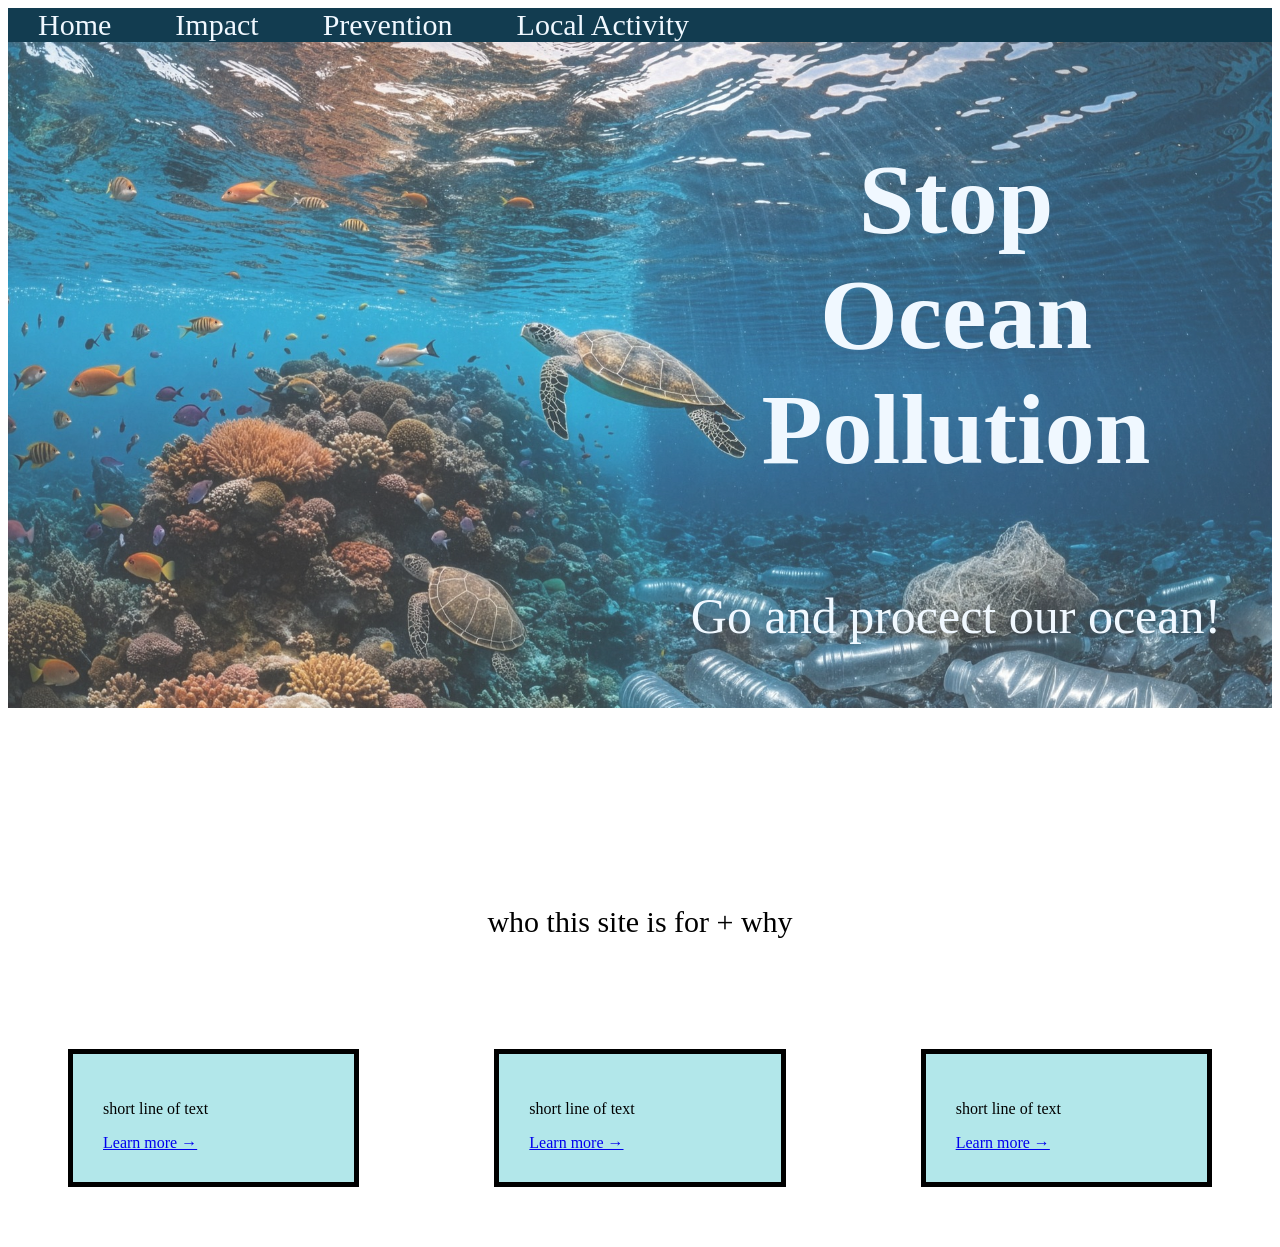
==== index.html @ 40012572 "add menu to every sub webpages" ====
<!DOCTYPE html>
<html lang="en">
<head>
    <meta charset="UTF-8">
    <meta name="viewport" content="width=device-width, initial-scale=1.0">
    <link rel="stylesheet" href="style.css">
    <title>Stop Ocean Pollution</title>
</head>
<body>
    <section class="hero-image">
        
    <nav>
    <section class="menu"> 
        <a href="index.html">Home</a>
        <a href="impact.html">Impact</a>
        <a href="prevention.html">Prevention</a>
        <a href="local_activity.html">Local Activity</a>
    </section>
    </nav>
    <section >
        <h1 class="right-align">Stop<br>Ocean Pollution</h1>
        <p id="hero-text" class="right-align">Go and procect our ocean!</p>
    </section>

    <div class="home_purpose"> 
    <p>who this site is for + why</p>
    </div>

    <div class="container">
      <div class="home_short_info">
          <p>short line of text</p>
          <a href="impact.html">Learn more →</a>
      </div>
      <div class="home_short_info">
          <p>short line of text</p>
          <a href="prevention.html">Learn more →</a>
      </div>
      <div class="home_short_info">
          <p>short line of text</p>
          <a href="local_activity.html">Learn more →</a>
      </div>
    </div>






</body>
</html>
---- style.css ----
.menu{
    background-color: #123C50;
      margin: auto;
}
.menu a{
    text-align: center;
    padding: 14px 30px;
    text-decoration: none;
    font-size: 30px;
    color:#f0f8ff;
}

.hero-image{
    background-image: url("./sea\ ​_turtle.jpg") ;
    height:700px;
    background-position:center;
    background-repeat: no-repeat;
    background-size: cover;
    background-attachment: fixed;
    background-color: rgba(255, 255, 255, 0.199); 
    background-blend-mode: lighten; 
}
.right-align {
  text-align: center;
  margin-left: 50%;
  width: 50%;
  color: aliceblue;
  
}
h1{
    font-size: 100px;
}
#hero-text{
    font-size: 50px;
}
.home_purpose{
    padding-top: 180px;
    text-align:center;
    font-size: 30px;
}
.container {
  display: flex;      
  gap: 15px;           
  width: 100%;
  padding-top:20px;
}      
.home_short_info{
    width: 50px;
    display: inline-block;
    vertical-align: top;
    margin: 60px;
    padding: 30px;
    flex: 1;
    border: 5px solid;
    background-color: #B2E7EA;
    color: black;
}
.impact_info, .prevention_info{
    text-align: center;
}
.impact_info h1, .prevention_info h1{
    font-size: 40px;
}
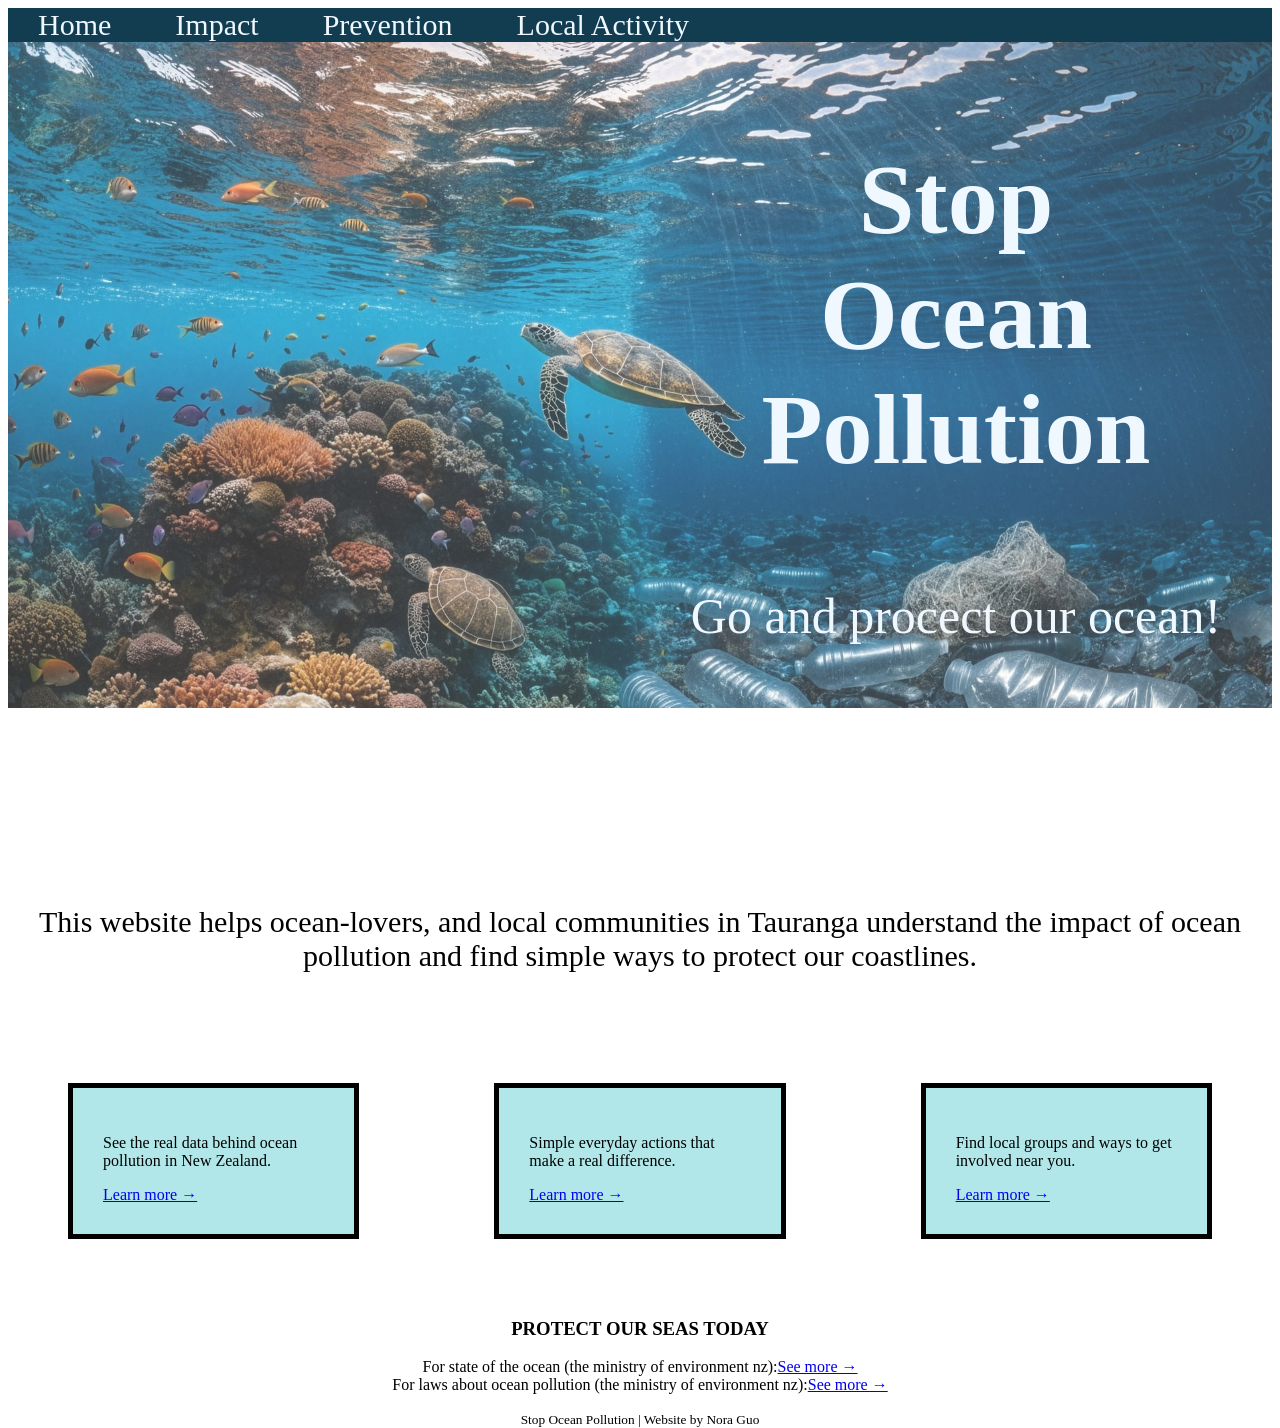
==== commit 48507d23: "add footer and add list of prevention" ====
--- a/index.html
+++ b/index.html
@@ -23,24 +23,34 @@
     </section>
 
     <div class="home_purpose"> 
-    <p>who this site is for + why</p>
+    <p>This website helps ocean-lovers, and local communities in Tauranga understand the impact of ocean pollution and find simple ways to protect our coastlines.</p>
     </div>
 
     <div class="container">
       <div class="home_short_info">
-          <p>short line of text</p>
+          <p>See the real data behind ocean pollution in New Zealand.</p>
           <a href="impact.html">Learn more →</a>
       </div>
       <div class="home_short_info">
-          <p>short line of text</p>
+          <p>Simple everyday actions that make a real difference.</p>
           <a href="prevention.html">Learn more →</a>
       </div>
       <div class="home_short_info">
-          <p>short line of text</p>
+          <p>Find local groups and ways to get involved near you.</p>
           <a href="local_activity.html">Learn more →</a>
       </div>
     </div>
-
+    <footer>
+        <h3>
+            PROTECT OUR SEAS TODAY
+        </h3>
+        <p>
+            For state of the ocean (the ministry of environment nz):<a href="https://environment.govt.nz/">See more →</a><br>
+            For laws about ocean pollution (the ministry of environment nz):<a href="https://environment.govt.nz/acts-and-regulations/regulations/marine-pollution-regulations/">See more →</a>
+        </p>
+        <p><small>Stop Ocean Pollution |
+            Website by Nora Guo</small></p>
+    </footer>
 
 
 
--- a/style.css
+++ b/style.css
@@ -45,9 +45,6 @@
   padding-top:20px;
 }      
 .home_short_info{
-    width: 50px;
-    display: inline-block;
-    vertical-align: top;
     margin: 60px;
     padding: 30px;
     flex: 1;
@@ -60,4 +57,19 @@
 }
 .impact_info h1, .prevention_info h1{
     font-size: 40px;
+}
+footer{
+    text-align: center;
+}
+.three-column{
+    display: grid;
+    grid-template-columns:repeat(3,1fr);
+    gap:100px;
+    width:80%;
+    margin: auto;
+    margin-top: 40px;
+    margin-bottom: 50px;
+}
+.list{
+    background-color: #B2E7EA;
 }
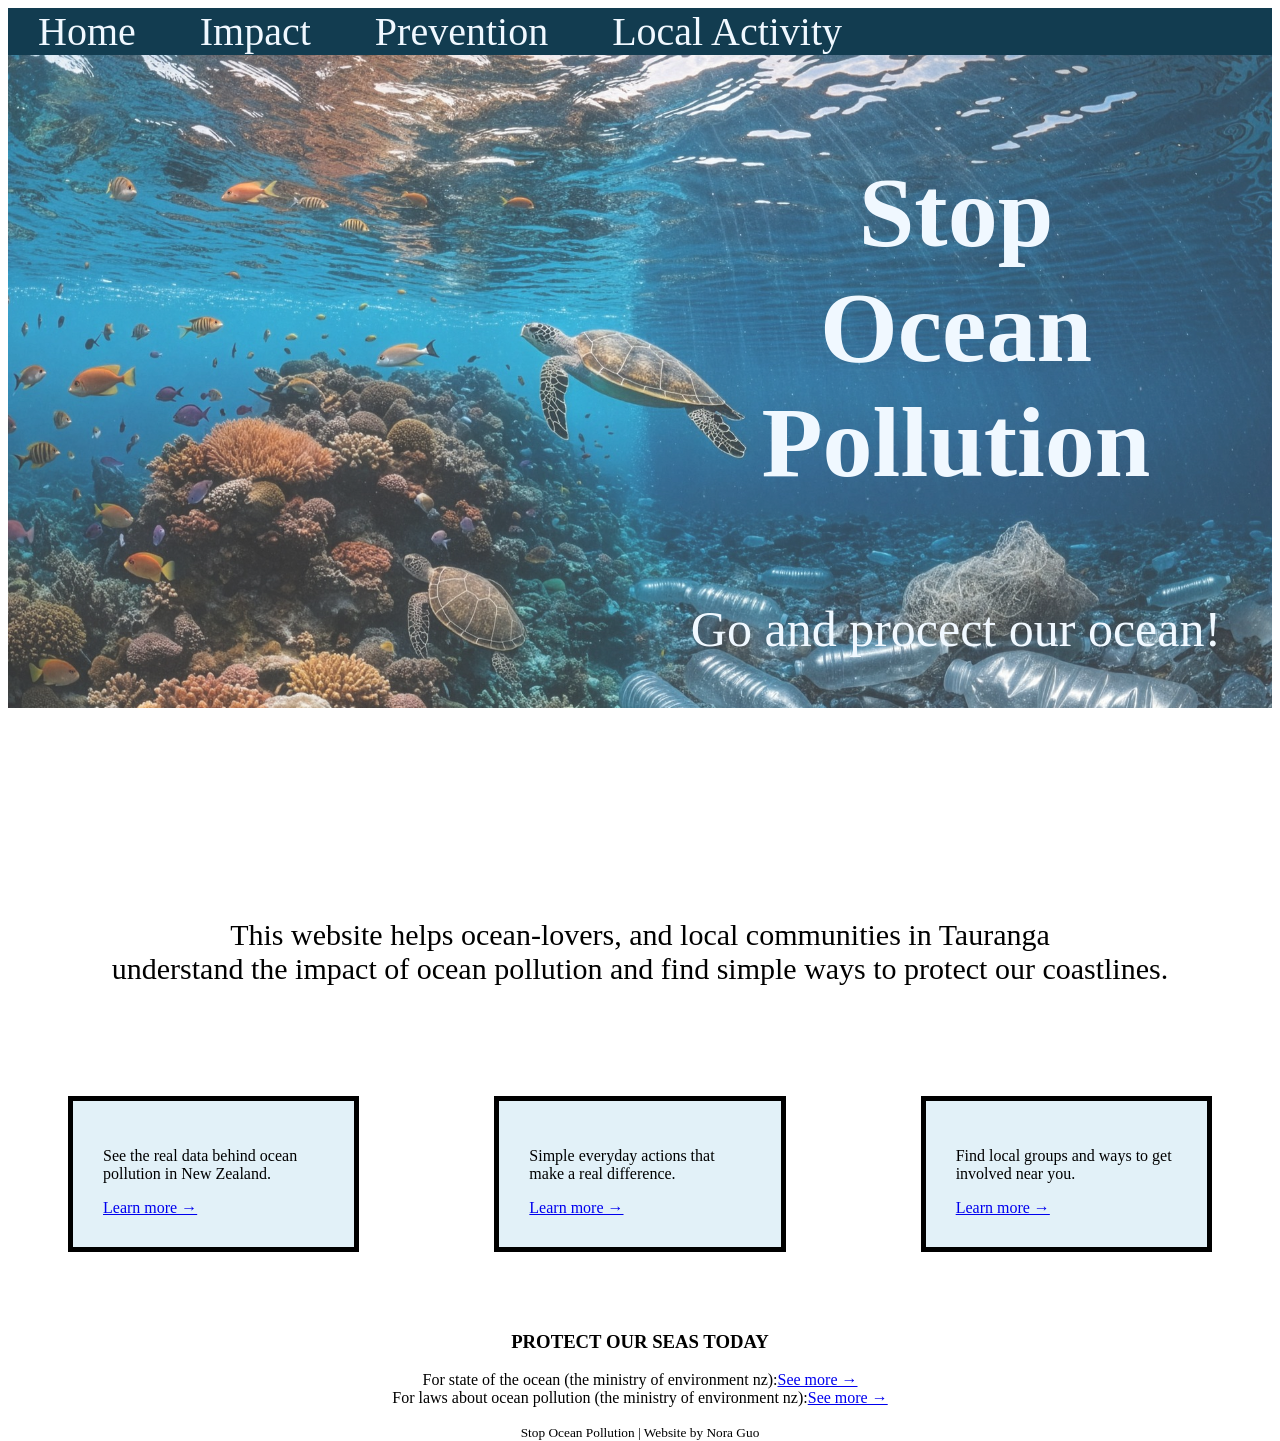
==== commit d045cad4: "style and add link to local activity" ====
--- a/index.html
+++ b/index.html
@@ -23,7 +23,8 @@
     </section>
 
     <div class="home_purpose"> 
-    <p>This website helps ocean-lovers, and local communities in Tauranga understand the impact of ocean pollution and find simple ways to protect our coastlines.</p>
+    <p>This website helps ocean-lovers, and local communities in Tauranga <br>
+        understand the impact of ocean pollution and find simple ways to protect our coastlines.</p>
     </div>
 
     <div class="container">
--- a/style.css
+++ b/style.css
@@ -1,12 +1,13 @@
 .menu{
     background-color: #123C50;
-      margin: auto;
+    margin: auto;
+    
 }
 .menu a{
     text-align: center;
     padding: 14px 30px;
     text-decoration: none;
-    font-size: 30px;
+    font-size: 40px;
     color:#f0f8ff;
 }
 
@@ -49,7 +50,7 @@
     padding: 30px;
     flex: 1;
     border: 5px solid;
-    background-color: #B2E7EA;
+    background-color: #E2F1F8;
     color: black;
 }
 .impact_info, .prevention_info{
@@ -71,5 +72,23 @@
     margin-bottom: 50px;
 }
 .list{
-    background-color: #B2E7EA;
+    background-color: #E2F1F8;
+    border-radius: 5px;
+    font-size: 25px;
+}
+.local_activities_link{
+    text-align: center;
+    background-color:#E2F1F8;
+    width:545px;
+  display:inline-block;
+  vertical-align:middle;
+  padding:10px 10px 10px 10px;
+}
+.local_activities_image img {
+    width: 400px;
+    height: auto;
+    width: 300px;
+  vertical-align:middle;
+  border-radius:100px;
+  margin:1px 1px 1px 1px
 }
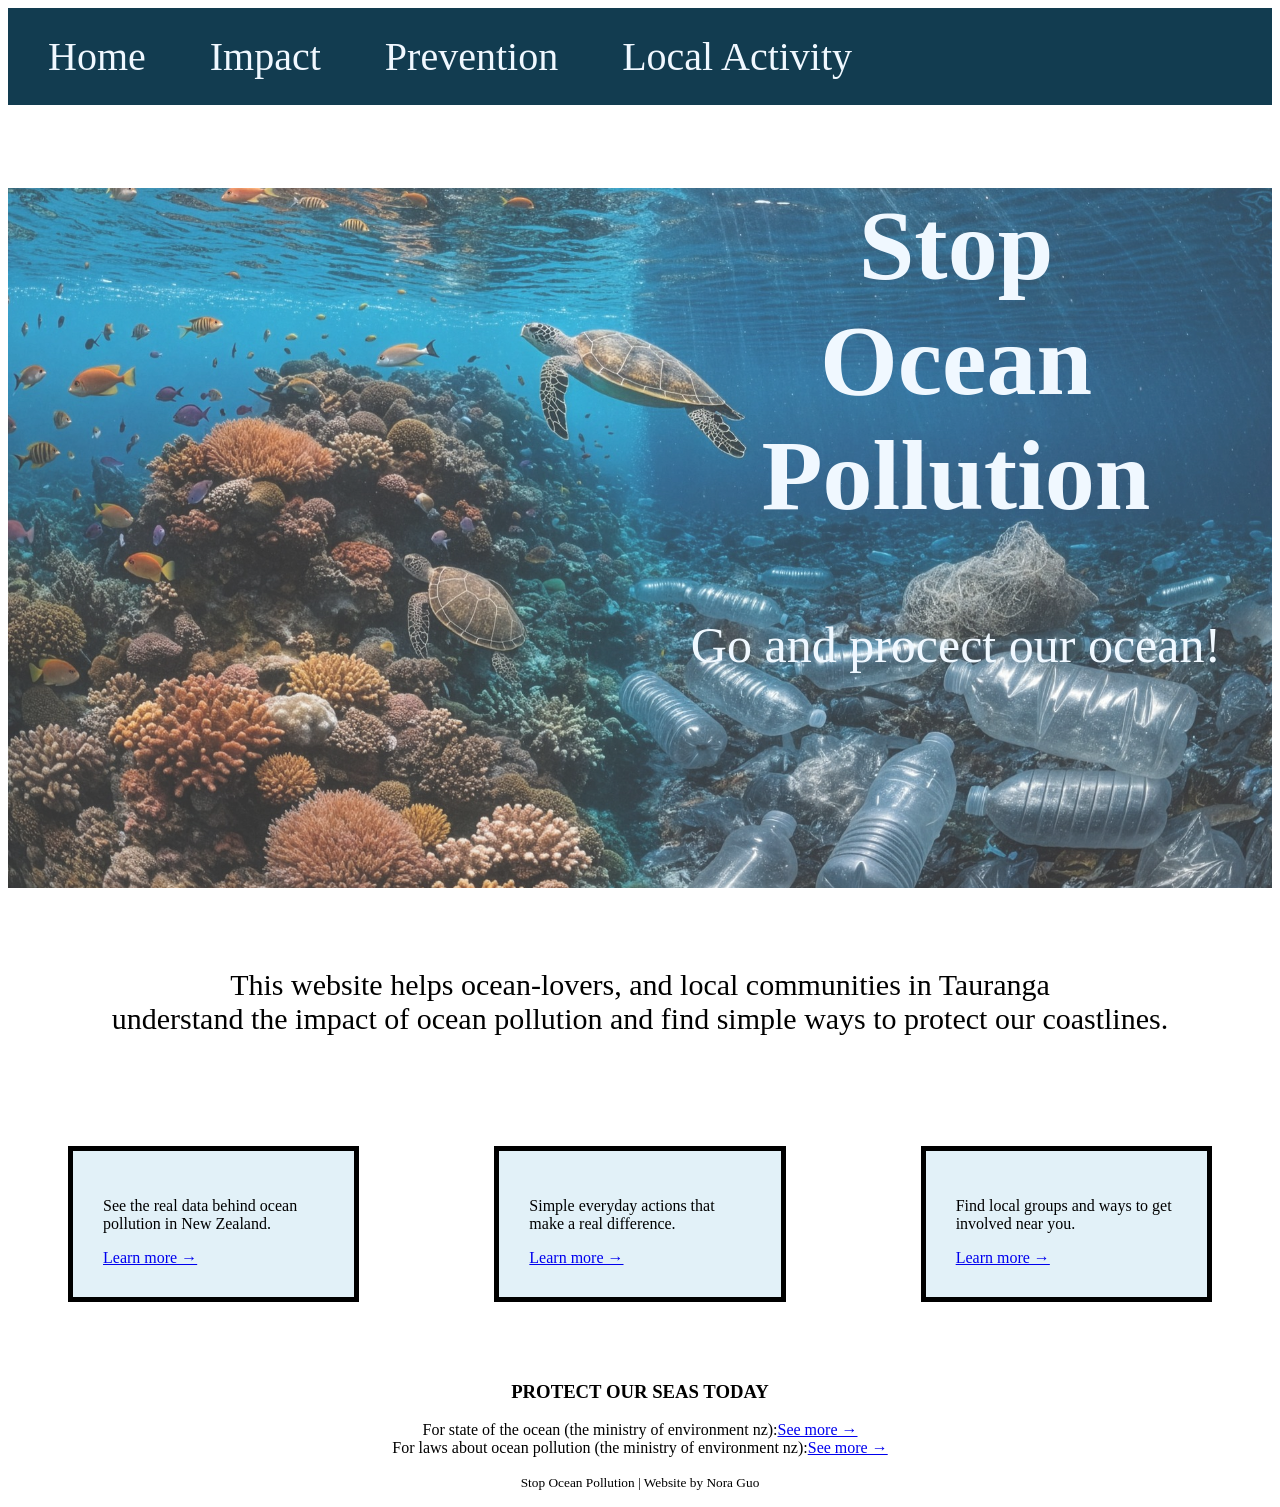
==== commit 7d2f3597: "after sprint2" ====
--- a/index.html
+++ b/index.html
@@ -7,7 +7,6 @@
     <title>Stop Ocean Pollution</title>
 </head>
 <body>
-    <section class="hero-image">
         
     <nav>
     <section class="menu"> 
@@ -17,7 +16,7 @@
         <a href="local_activity.html">Local Activity</a>
     </section>
     </nav>
-    <section >
+    <section class="hero-image">
         <h1 class="right-align">Stop<br>Ocean Pollution</h1>
         <p id="hero-text" class="right-align">Go and procect our ocean!</p>
     </section>
--- a/style.css
+++ b/style.css
@@ -1,7 +1,7 @@
 .menu{
     background-color: #123C50;
     margin: auto;
-    
+    padding:25px 10px 25px 10px;
 }
 .menu a{
     text-align: center;
@@ -35,7 +35,7 @@
     font-size: 50px;
 }
 .home_purpose{
-    padding-top: 180px;
+    padding-top: 50px;
     text-align:center;
     font-size: 30px;
 }
@@ -76,19 +76,27 @@
     border-radius: 5px;
     font-size: 25px;
 }
-.local_activities_link{
+.local_activities_container{
+    display: flex;
+    flex-direction: column;
+    gap: 40px;
+    max-width: 800px;
+    padding: 20px;
+    margin: 0 auto;
+}
+.activity_row{
+    display: flex;
     text-align: center;
-    background-color:#E2F1F8;
-    width:545px;
-  display:inline-block;
-  vertical-align:middle;
-  padding:10px 10px 10px 10px;
+    background-color:#ebf7fc;
+    gap: 20px;
+    padding: 20px;
 }
 .local_activities_image img {
-    width: 400px;
+    width: 250px;
     height: auto;
-    width: 300px;
-  vertical-align:middle;
-  border-radius:100px;
-  margin:1px 1px 1px 1px
+  border-radius:40px;
+}
+.info {
+  flex: 1;
+  text-align: left;
 }
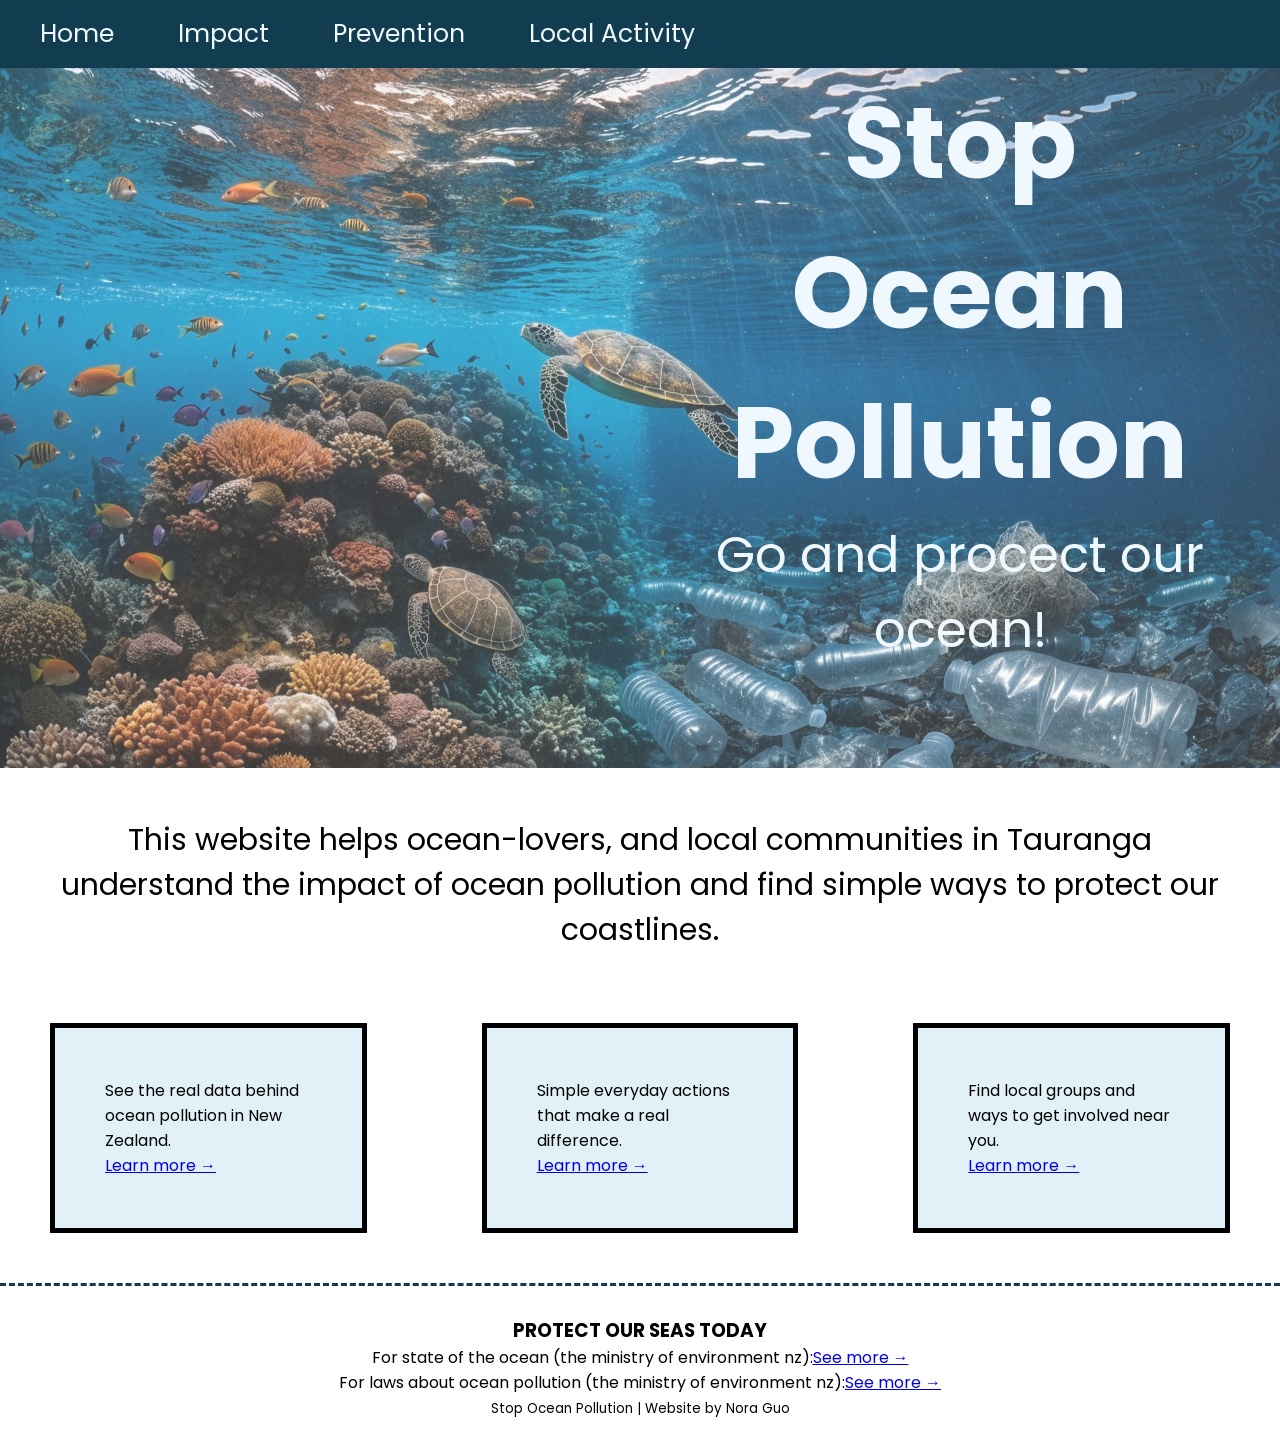
==== commit 7a94fd2b: "finish impact" ====
--- a/index.html
+++ b/index.html
@@ -3,6 +3,9 @@
 <head>
     <meta charset="UTF-8">
     <meta name="viewport" content="width=device-width, initial-scale=1.0">
+    <link rel="preconnect" href="https://fonts.googleapis.com">
+    <link rel="preconnect" href="https://fonts.gstatic.com" crossorigin>
+    <link href="https://fonts.googleapis.com/css2?family=Poppins:wght@400;600;700&display=swap" rel="stylesheet">
     <link rel="stylesheet" href="style.css">
     <title>Stop Ocean Pollution</title>
 </head>
--- a/style.css
+++ b/style.css
@@ -1,13 +1,21 @@
+* {
+    margin: 0;
+    padding: 0;
+    box-sizing: border-box;
+}
+body{
+    font-family: 'Poppins', sans-serif;
+}
 .menu{
     background-color: #123C50;
     margin: auto;
-    padding:25px 10px 25px 10px;
+    padding:15px 10px 15px 10px;
 }
 .menu a{
     text-align: center;
     padding: 14px 30px;
     text-decoration: none;
-    font-size: 40px;
+    font-size: 25px;
     color:#f0f8ff;
 }
 
@@ -30,6 +38,7 @@
 }
 h1{
     font-size: 100px;
+    margin: 0;
 }
 #hero-text{
     font-size: 50px;
@@ -46,8 +55,8 @@
   padding-top:20px;
 }      
 .home_short_info{
-    margin: 60px;
-    padding: 30px;
+    margin: 50px;
+    padding: 50px;
     flex: 1;
     border: 5px solid;
     background-color: #E2F1F8;
@@ -55,12 +64,15 @@
 }
 .impact_info, .prevention_info{
     text-align: center;
+    margin-top: 20px;
 }
 .impact_info h1, .prevention_info h1{
     font-size: 40px;
 }
 footer{
     text-align: center;
+    border-top: 3px dashed #123C50;
+    padding: 30px 20px;
 }
 .three-column{
     display: grid;
@@ -74,9 +86,12 @@
 .list{
     background-color: #E2F1F8;
     border-radius: 5px;
-    font-size: 25px;
+    font-size: 20px;
+    padding:40px;
+    margin-top: 50px;
+    margin-bottom: 100px;
 }
-.local_activities_container{
+.local_activities_container, .impact_container{
     display: flex;
     flex-direction: column;
     gap: 40px;
@@ -91,7 +106,7 @@
     gap: 20px;
     padding: 20px;
 }
-.local_activities_image img {
+.local_activities_image img, .impact_image img{
     width: 250px;
     height: auto;
   border-radius:40px;
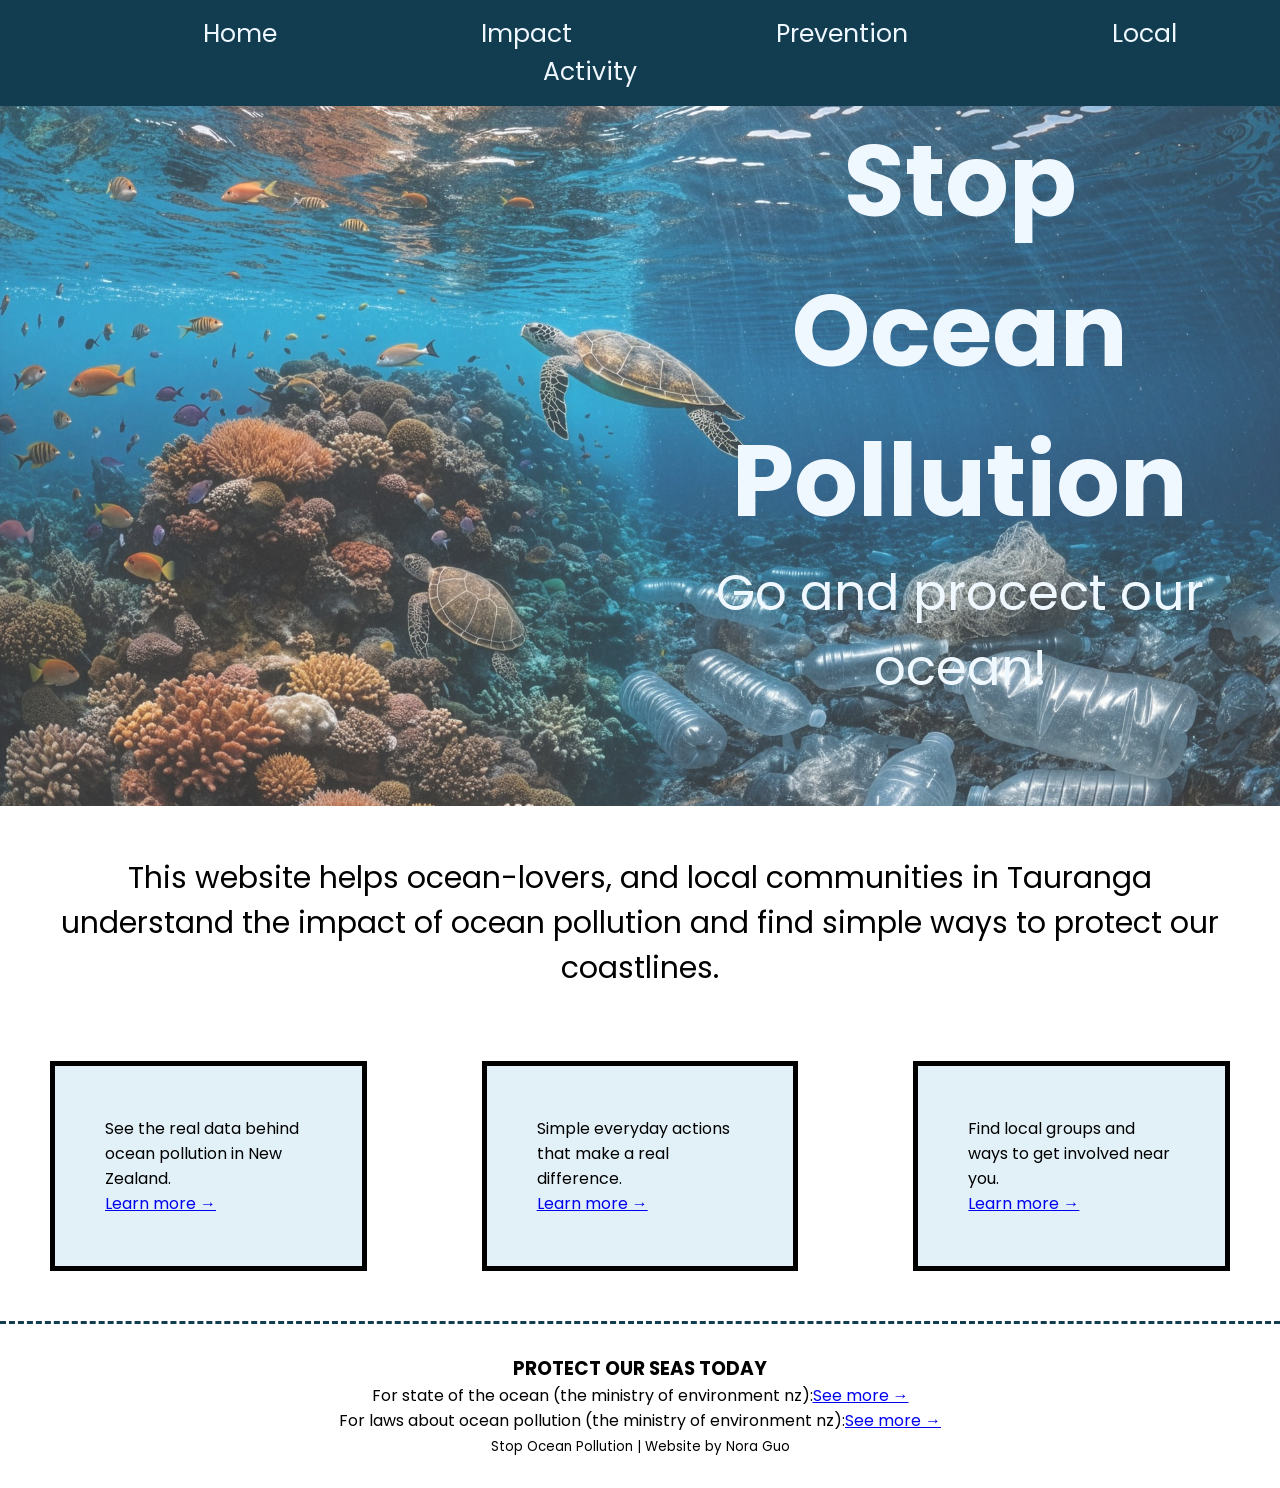
==== commit 5c0cbc36: "add commend to every pages" ====
--- a/index.html
+++ b/index.html
@@ -10,7 +10,8 @@
     <title>Stop Ocean Pollution</title>
 </head>
 <body>
-        
+
+    <!-- #Navigation bar.    -->
     <nav>
     <section class="menu"> 
         <a href="index.html">Home</a>
@@ -24,11 +25,13 @@
         <p id="hero-text" class="right-align">Go and procect our ocean!</p>
     </section>
 
+    <!-- #Discribing the purpose of this website. -->
     <div class="home_purpose"> 
     <p>This website helps ocean-lovers, and local communities in Tauranga <br>
         understand the impact of ocean pollution and find simple ways to protect our coastlines.</p>
     </div>
 
+    <!-- #Three box contain info and link to other pages. -->
     <div class="container">
       <div class="home_short_info">
           <p>See the real data behind ocean pollution in New Zealand.</p>
--- a/style.css
+++ b/style.css
@@ -10,10 +10,10 @@
     background-color: #123C50;
     margin: auto;
     padding:15px 10px 15px 10px;
+    text-align: center;
 }
 .menu a{
-    text-align: center;
-    padding: 14px 30px;
+    padding: 14px 100px;
     text-decoration: none;
     font-size: 25px;
     color:#f0f8ff;
@@ -109,7 +109,7 @@
 .local_activities_image img, .impact_image img{
     width: 250px;
     height: auto;
-  border-radius:40px;
+  border-radius:20px;
 }
 .info {
   flex: 1;
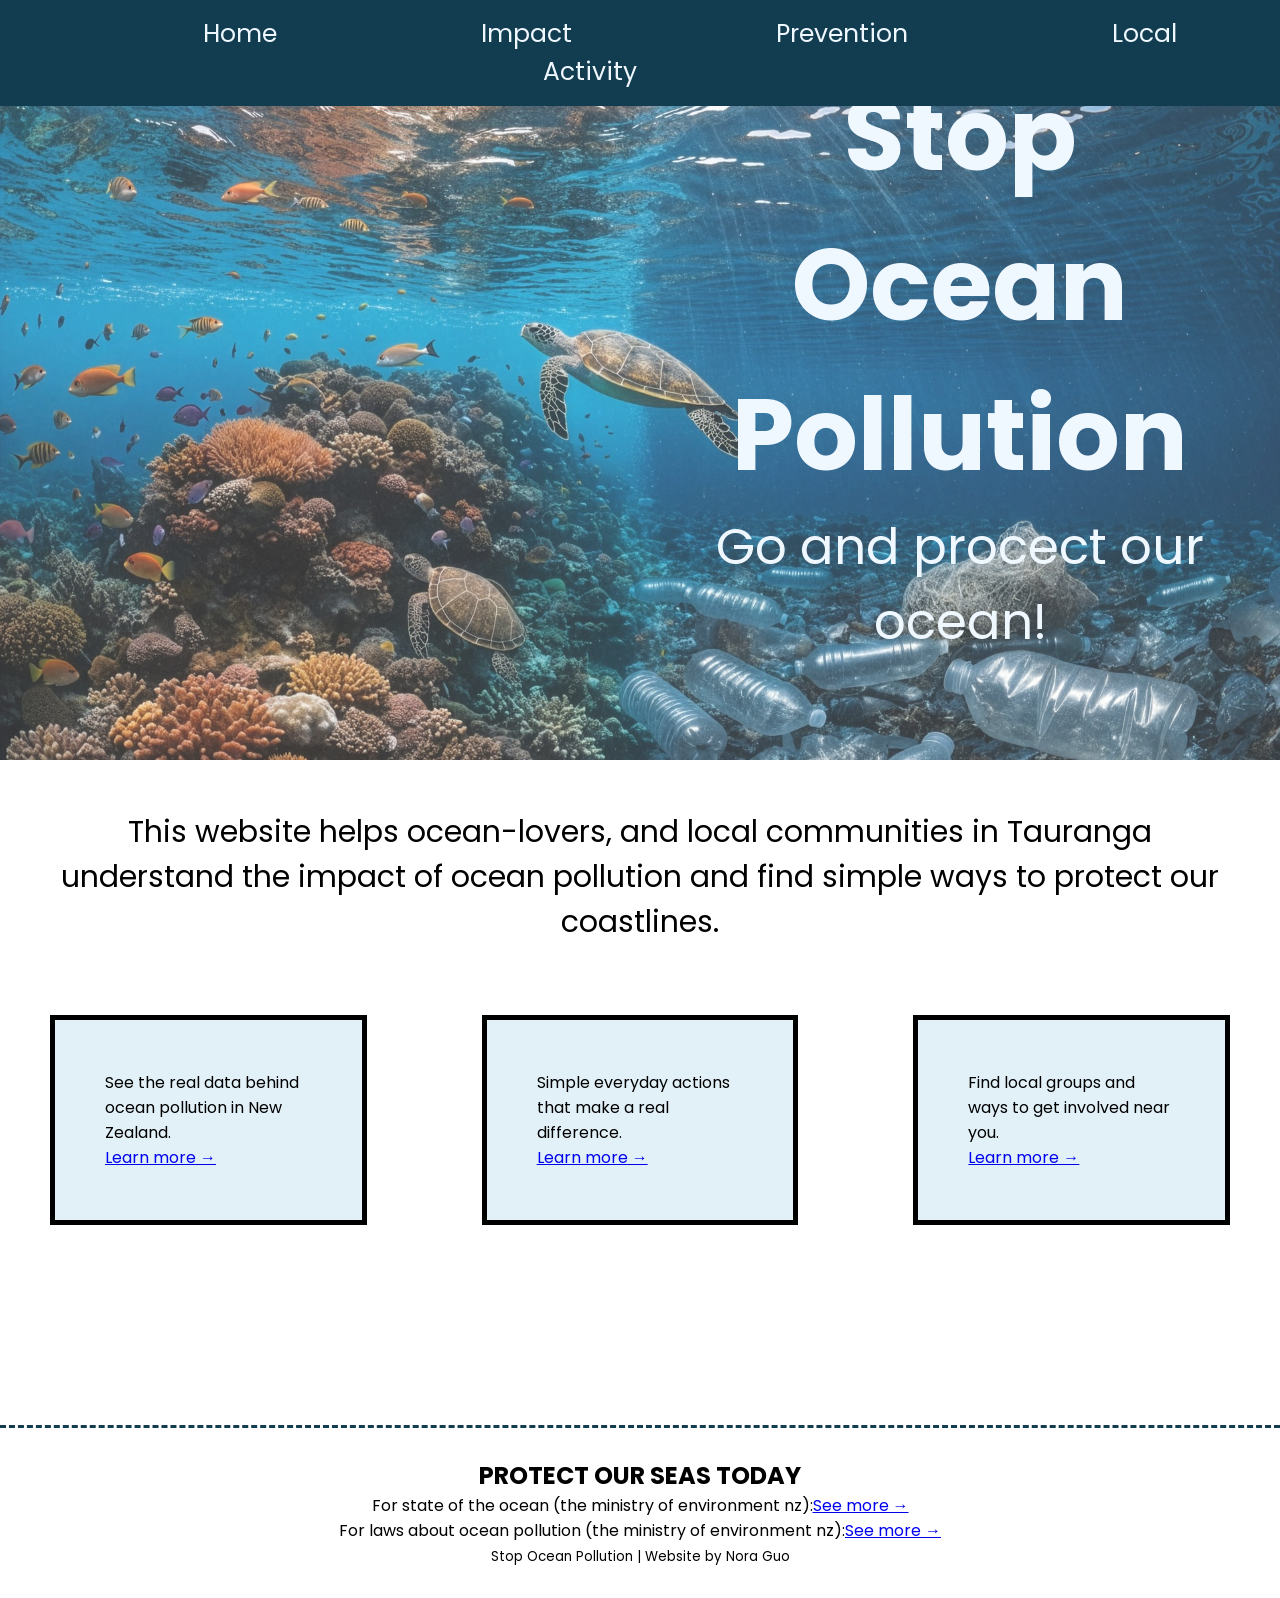
==== commit dd9c8411: "make the sticky top navigation bar and add space above footer" ====
--- a/index.html
+++ b/index.html
@@ -13,12 +13,12 @@
 
     <!-- #Navigation bar.    -->
     <nav>
-    <section class="menu"> 
+    <div class="menu"> 
         <a href="index.html">Home</a>
         <a href="impact.html">Impact</a>
         <a href="prevention.html">Prevention</a>
         <a href="local_activity.html">Local Activity</a>
-    </section>
+    </div>
     </nav>
     <section class="hero-image">
         <h1 class="right-align">Stop<br>Ocean Pollution</h1>
@@ -47,9 +47,9 @@
       </div>
     </div>
     <footer>
-        <h3>
+        <h2>
             PROTECT OUR SEAS TODAY
-        </h3>
+        </h2>
         <p>
             For state of the ocean (the ministry of environment nz):<a href="https://environment.govt.nz/">See more →</a><br>
             For laws about ocean pollution (the ministry of environment nz):<a href="https://environment.govt.nz/acts-and-regulations/regulations/marine-pollution-regulations/">See more →</a>
--- a/style.css
+++ b/style.css
@@ -5,11 +5,17 @@
 }
 body{
     font-family: 'Poppins', sans-serif;
+    padding-top: 60px;
 }
 .menu{
     background-color: #123C50;
     margin: auto;
     padding:15px 10px 15px 10px;
+    position: fixed;  
+    top: 0;              
+    left: 0;
+    width: 100%;
+    z-index: 100; 
     text-align: center;
 }
 .menu a{
@@ -53,6 +59,7 @@
   gap: 15px;           
   width: 100%;
   padding-top:20px;
+  margin-bottom: 150px;
 }      
 .home_short_info{
     margin: 50px;
@@ -91,7 +98,7 @@
     margin-top: 50px;
     margin-bottom: 100px;
 }
-.local_activities_container, .impact_container{
+.local_activities_container, .impact_container, .last_local_activities_container, .last_impact_container{
     display: flex;
     flex-direction: column;
     gap: 40px;
@@ -111,7 +118,11 @@
     height: auto;
   border-radius:20px;
 }
-.info {
+.info ,.last_info{
   flex: 1;
   text-align: left;
+}
+.last_local_activities_container, .last_impact_container{
+  margin-bottom: 150px;
+
 }
